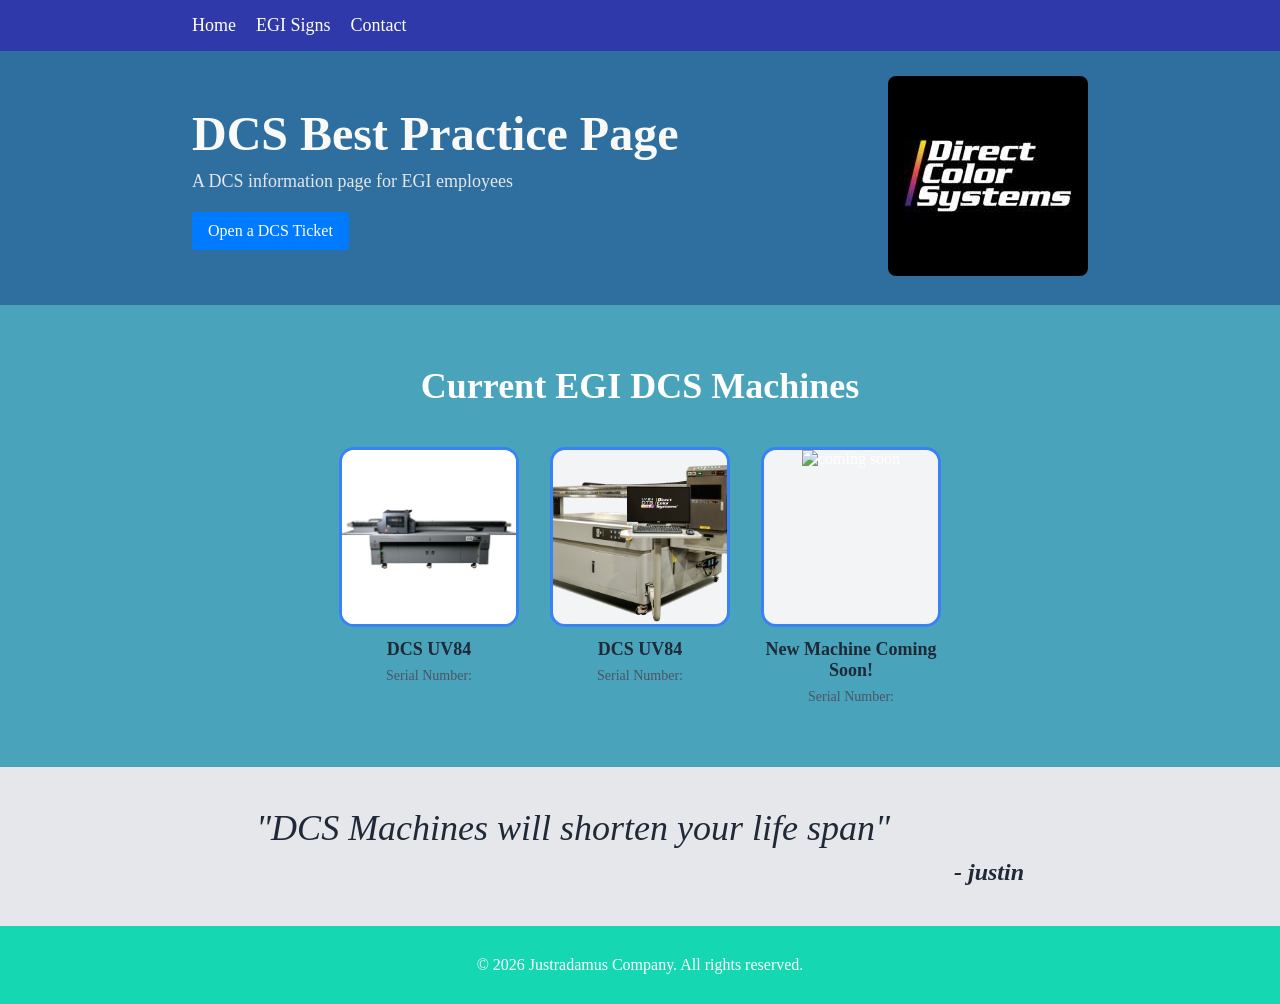
==== index.html @ 3d7916b1 "uv84 changes" ====
<!doctype html>
<html lang="en">
  <head>
    <meta charset="UTF-8" />
    <meta name="viewport" content="width=device-width, initial-scale=1.0" />
    <title>DCS Info</title>
    <link rel="stylesheet" href="style.css" />
  </head>
  <body>
    <div class="header">
      <ul>
        <li><a href="#">Home</a></li>
        <li><a href="http://www.egisigns.com" target="_blank">EGI Signs</a></li>
        <li><a href="#">Contact</a></li>
      </ul>
    </div>

    <div class="hero-section">
      <div class="text">
        <h2 class="hero">DCS Best Practice Page</h2>
        <p class="hero-sec">A DCS information page for EGI employees</p>
        <a
          href="http://www.directcolorsystems.com"
          class="button"
          target="_blank"
          >Open a DCS Ticket</a
        >
      </div>
      <figure>
        <a href="http://www.directcolorsystems.com" target="_blank"
          ><img src="./images/dcs_logo.jpg" alt="DCS"
        /></a>
      </figure>
    </div>

    <div class="info-section">
      <h3 class="info-head">Current EGI DCS Machines</h3>
      <div class="boxes">
        <div class="box">
          <div class="square">
            <a href="machines/UV84.html"
              ><img src="./images/UV84.jpg" alt="UV84"
            /></a>
          </div>
          <h4>DCS UV84</h4>
          <p>Serial Number:</p>
        </div>
        <div class="box">
          <div class="square">
            <a href="../machines/UV84G2.html"
              ><img src="./images/UV84G2.png" alt="UV84G2"
            /></a>
          </div>
          <h4>DCS UV84</h4>
          <p>Serial Number:</p>
        </div>

        <div class="box">
          <div class="square">
            <img src="" alt="coming soon" />
          </div>
          <h4>New Machine Coming Soon!</h4>
          <p>Serial Number:</p>
        </div>
      </div>
    </div>

    <div class="quote-section">
      <blockquote>
        <p>"DCS Machines will shorten your life span"</p>
        <p class="author">- justin</p>
      </blockquote>
    </div>
    <div class="footer">
      <p>&copy; 2026 Justradamus Company. All rights reserved.</p>
    </div>
  </body>
</html>
---- style.css ----
* {
  margin: 0;
  padding: 0;
  box-sizing: border-box;
  color: white;
}

body {
  font-family: Cambria, Cochin, Georgia, Times, "Times New Roman", serif;

  color: white;
  display: flex;
  flex-direction: column;
  min-height: 100vh;
}

/* Header */
.header {
  background-color: #2f39a9;
  display: flex;
  justify-content: space-between;
  align-items: center;
  padding: 15px 15%;
  font-size: 18px;
}

.logo {
  font-size: 24px;
}

.header ul {
  display: flex;
  gap: 20px;
  list-style: none;
}

.header a {
  text-decoration: none;
}

/* Hero Section */
.hero-section {
  background-color: #2e6fa0;
  display: flex;
  justify-content: space-between;
  align-items: center;
  padding: 25px 15%;
  gap: 40px;
}

.text {
  max-width: 500px;
}

.hero {
  color: #f9faf8;
  font-size: 48px;
  font-weight: 800;
  margin-bottom: 10px;
}

.hero-sec {
  color: #e5e7eb;
  font-size: 18px;
  margin-bottom: 20px;
}

.hero-section img {
  width: 200px;
  height: auto;
  border-radius: 8px;
}

/* Info Section */
.info-section {
  background-color: #49a4bb;
  padding: 60px 15%;
  text-align: center;
}

.info-head {
  font-size: 36px;
  font-weight: 800;
  margin-bottom: 40px;
}

.boxes {
  display: flex;
  justify-content: flex-start;
  gap: 31px;
  display: flex;
  justify-content: center;
}

.box {
  width: 180px;
}

.square {
  border: 3px solid #3882f6;
  border-radius: 15px;
  height: 180px;
  width: 180px;
  margin-bottom: 12px;
  overflow: hidden; /* Ensures image corners stay rounded */
  background-color: #f3f4f6;
}
/* from perplexity */
.square img {
  width: 100%;
  height: 100%;
  object-fit: cover; /* Fits image nicely inside without stretching */
}

.box h4 {
  font-size: 18px;
  font-weight: bold;
  margin-bottom: 6px;
  color: #1f2937;
}

.box p {
  font-size: 14px;
  color: #4b5563;
  line-height: 1.4;
}

/* Quote Section */
.quote-section {
  background-color: #e5e7eb;
  padding: 40px 20%;
}

blockquote p {
  font-size: 36px;
  font-style: italic;
  color: #1f2937;
  font-weight: 300;
}

.author {
  font-size: 24px;
  font-weight: bold;
  text-align: right;
  margin-top: 10px;
}

/* Call To Action */
.cta-section {
  padding: 80px 15%;
}

.cta-card {
  background-color: #3882f6;
  color: white;
  border-radius: 8px;
  padding: 40px 80px;
  display: flex;
  justify-content: space-between;
  align-items: center;
}

.cta-button {
  border: 2px solid white;
  background: transparent;
  color: white;
  padding: 10px 30px;
  border-radius: 8px;
  font-weight: bold;
  cursor: pointer;
}

/* Footer */
.footer {
  background-color: #15d8b3;
  color: #e5e7eb;
  text-align: center;
  padding: 30px;
  margin-top: auto;
}

.button {
  display: inline-block;
  padding: 10px 16px;
  background: #007bff;
  color: white;
  text-decoration: none;
  border-radius: 4px;
  font: inherit;
}

h2 {
  color: blue;
}

.everyprint {
  color: black;
  background-color: #007bff;
}
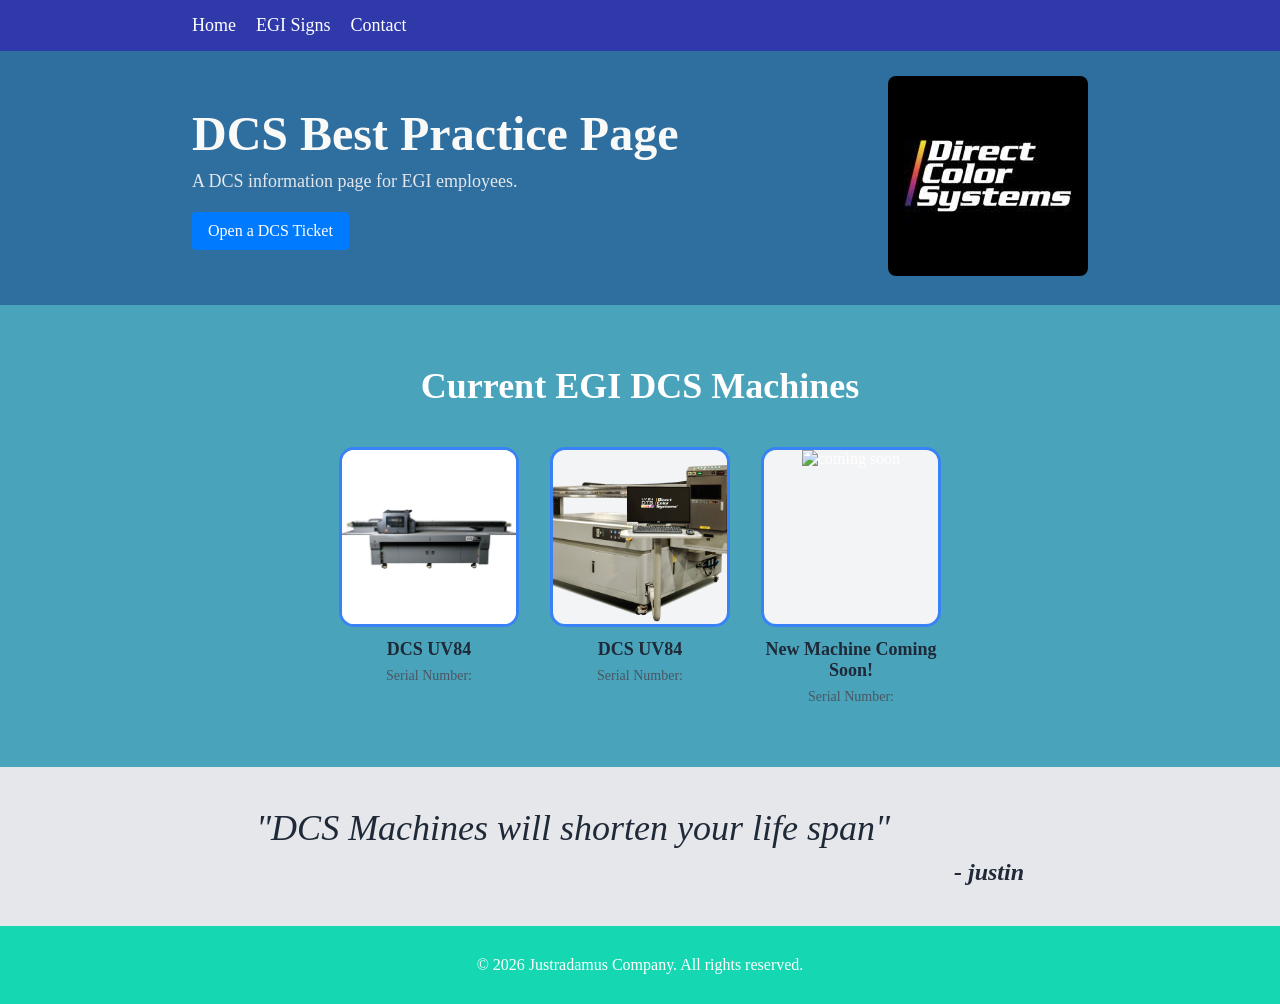
==== commit e6d4e836: "wed night updates" ====
--- a/index.html
+++ b/index.html
@@ -18,7 +18,7 @@
     <div class="hero-section">
       <div class="text">
         <h2 class="hero">DCS Best Practice Page</h2>
-        <p class="hero-sec">A DCS information page for EGI employees</p>
+        <p class="hero-sec">A DCS information page for EGI employees.</p>
         <a
           href="http://www.directcolorsystems.com"
           class="button"
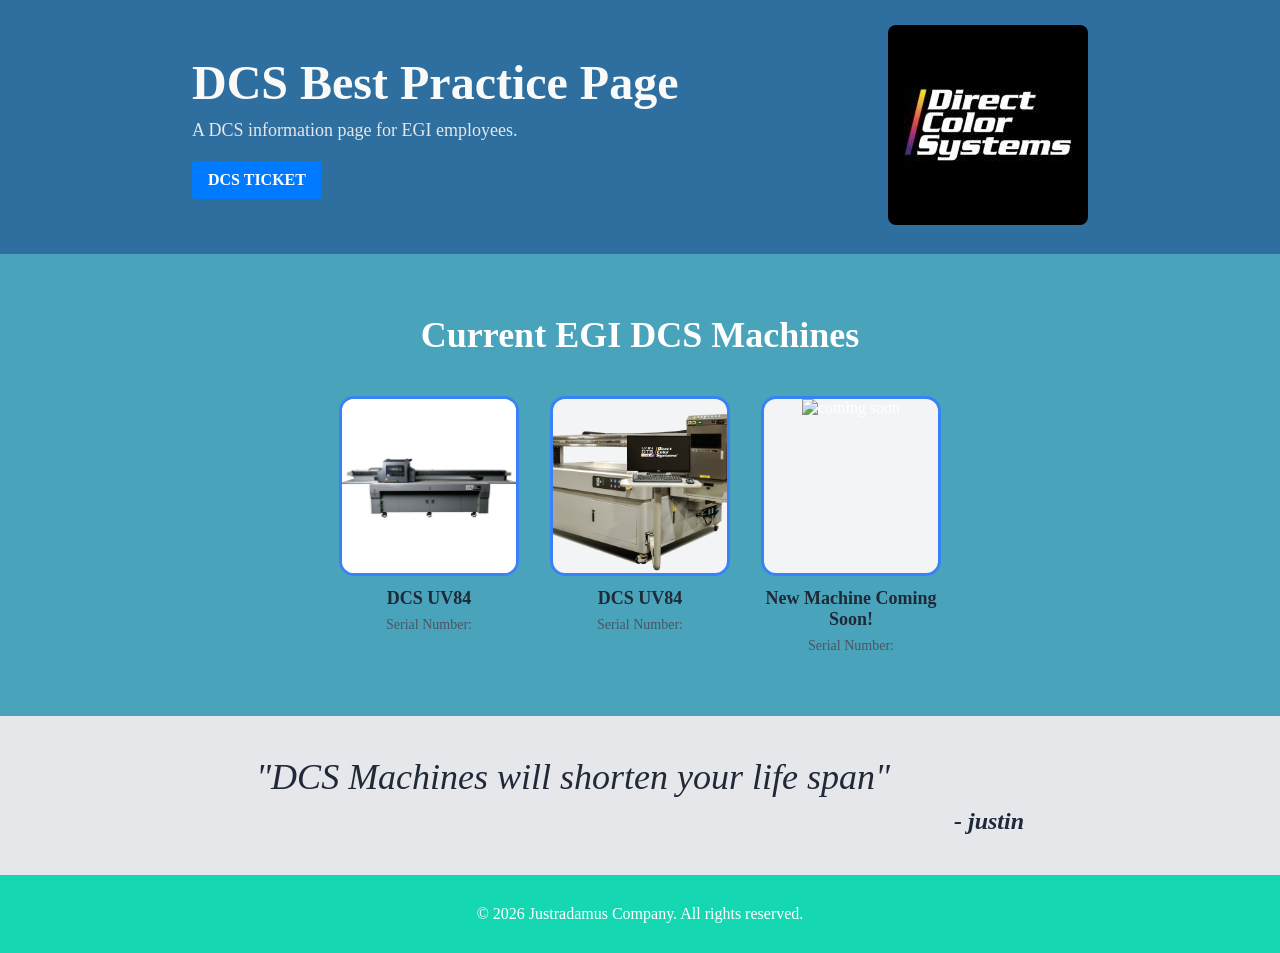
==== commit de4c971f: "monday night updates" ====
--- a/index.html
+++ b/index.html
@@ -7,14 +7,6 @@
     <link rel="stylesheet" href="style.css" />
   </head>
   <body>
-    <div class="header">
-      <ul>
-        <li><a href="#">Home</a></li>
-        <li><a href="http://www.egisigns.com" target="_blank">EGI Signs</a></li>
-        <li><a href="#">Contact</a></li>
-      </ul>
-    </div>
-
     <div class="hero-section">
       <div class="text">
         <h2 class="hero">DCS Best Practice Page</h2>
@@ -23,7 +15,7 @@
           href="http://www.directcolorsystems.com"
           class="button"
           target="_blank"
-          >Open a DCS Ticket</a
+          >DCS TICKET</a
         >
       </div>
       <figure>
--- a/style.css
+++ b/style.css
@@ -12,16 +12,6 @@
   display: flex;
   flex-direction: column;
   min-height: 100vh;
-}
-
-/* Header */
-.header {
-  background-color: #2f39a9;
-  display: flex;
-  justify-content: space-between;
-  align-items: center;
-  padding: 15px 15%;
-  font-size: 18px;
 }
 
 .logo {
@@ -160,7 +150,7 @@
   align-items: center;
 }
 
-.cta-button {
+/* .cta-button {
   border: 2px solid white;
   background: transparent;
   color: white;
@@ -168,7 +158,7 @@
   border-radius: 8px;
   font-weight: bold;
   cursor: pointer;
-}
+} */
 
 /* Footer */
 .footer {
@@ -187,6 +177,7 @@
   text-decoration: none;
   border-radius: 4px;
   font: inherit;
+  font-weight: bolder;
 }
 
 h2 {
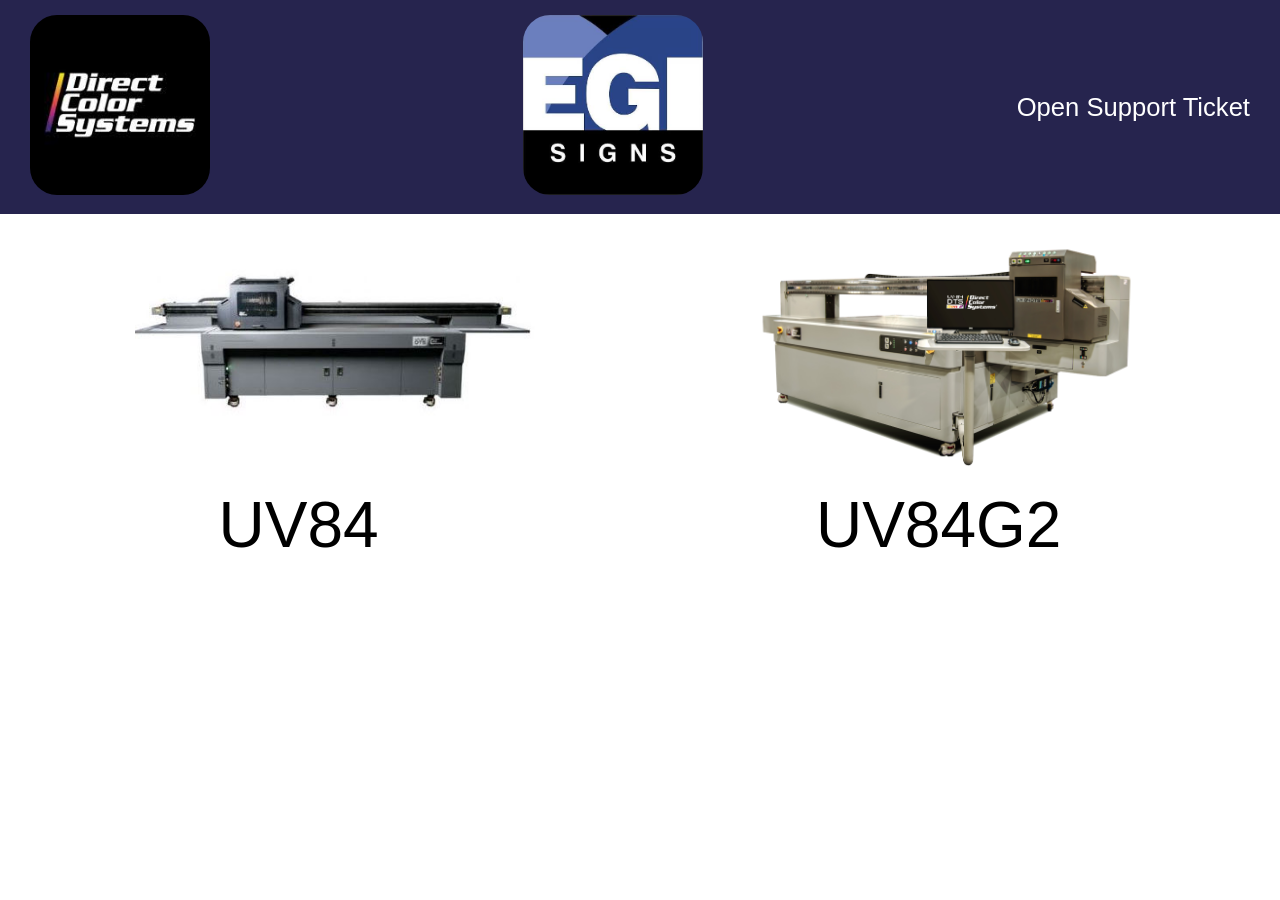
==== commit 8644a306: "first commit" ====
--- a/index.html
+++ b/index.html
@@ -3,68 +3,34 @@
   <head>
     <meta charset="UTF-8" />
     <meta name="viewport" content="width=device-width, initial-scale=1.0" />
-    <title>DCS Info</title>
+    <title>EGI DCS Knowledge Base</title>
     <link rel="stylesheet" href="style.css" />
   </head>
   <body>
-    <div class="hero-section">
-      <div class="text">
-        <h2 class="hero">DCS Best Practice Page</h2>
-        <p class="hero-sec">A DCS information page for EGI employees.</p>
-        <a
-          href="http://www.directcolorsystems.com"
-          class="button"
-          target="_blank"
-          >DCS TICKET</a
-        >
-      </div>
-      <figure>
-        <a href="http://www.directcolorsystems.com" target="_blank"
-          ><img src="./images/dcs_logo.jpg" alt="DCS"
-        /></a>
-      </figure>
+    <header class="site-header">
+      <a href="http://www.directcolorsystems.com"
+        ><img src="images/dcs_logo.jpg" alt="dcs logo"
+      /></a>
+      <a href="http://www.egisigns.com"
+        ><img src="images/egi.jpeg" alt="egi logo"
+      /></a>
+
+      <ul class="nav-links">
+        <li><a href="#">Open Support Ticket</a></li>
+      </ul>
+    </header>
+
+    <div class="machines">
+      <a href="machines/UV84.html"
+        ><img src="images/zoomeduv84.jpg" alt="uv84"
+      /></a>
+      <a href="machines/UV84G2.html"
+        ><img src="images/UV84G2.png" alt="uv84g2"
+      /></a>
     </div>
-
-    <div class="info-section">
-      <h3 class="info-head">Current EGI DCS Machines</h3>
-      <div class="boxes">
-        <div class="box">
-          <div class="square">
-            <a href="machines/UV84.html"
-              ><img src="./images/UV84.jpg" alt="UV84"
-            /></a>
-          </div>
-          <h4>DCS UV84</h4>
-          <p>Serial Number:</p>
-        </div>
-        <div class="box">
-          <div class="square">
-            <a href="../machines/UV84G2.html"
-              ><img src="./images/UV84G2.png" alt="UV84G2"
-            /></a>
-          </div>
-          <h4>DCS UV84</h4>
-          <p>Serial Number:</p>
-        </div>
-
-        <div class="box">
-          <div class="square">
-            <img src="" alt="coming soon" />
-          </div>
-          <h4>New Machine Coming Soon!</h4>
-          <p>Serial Number:</p>
-        </div>
-      </div>
-    </div>
-
-    <div class="quote-section">
-      <blockquote>
-        <p>"DCS Machines will shorten your life span"</p>
-        <p class="author">- justin</p>
-      </blockquote>
-    </div>
-    <div class="footer">
-      <p>&copy; 2026 Justradamus Company. All rights reserved.</p>
+    <div class="captions">
+      <p>UV84</p>
+      <p>UV84G2</p>
     </div>
   </body>
 </html>
--- a/style.css
+++ b/style.css
@@ -1,190 +1,62 @@
 * {
+  margin: 0px;
+  padding: 0px;
+  font-family: Arial, Helvetica, sans-serif;
+}
+
+.site-header {
+  display: flex;
+  flex: auto;
+
+  align-items: center;
+  justify-content: space-between;
+  padding: 15px 30px;
+  background-color: rgb(38, 36, 78);
+}
+
+.site-header img {
+  width: 180px;
+  height: auto;
+  border-radius: 15%;
+}
+
+.nav-links {
+  display: flex;
+  list-style: none;
+  gap: 25px;
   margin: 0;
   padding: 0;
-  box-sizing: border-box;
-  color: white;
 }
 
-body {
-  font-family: Cambria, Cochin, Georgia, Times, "Times New Roman", serif;
+.nav-links a {
+  text-decoration: none;
+  color: white;
+  font-size: 1.6em;
+}
 
+.machines {
+  display: flex;
+  align-items: center;
+  justify-content: space-around;
+  padding: 15px 30px;
+}
+
+.machines img {
+  width: 400px;
+}
+
+h1 {
+  background-color: rgb(53, 52, 76);
   color: white;
   display: flex;
-  flex-direction: column;
-  min-height: 100vh;
+  justify-content: center;
+  font-size: 80px;
 }
-
-.logo {
-  font-size: 24px;
+.captions {
+  display: flex;
+  align-items: center;
+  justify-content: space-around;
+  font-size: 4em;
+  font-style: bolder;
+  font-family: Arial, Helvetica, sans-serif;
 }
-
-.header ul {
-  display: flex;
-  gap: 20px;
-  list-style: none;
-}
-
-.header a {
-  text-decoration: none;
-}
-
-/* Hero Section */
-.hero-section {
-  background-color: #2e6fa0;
-  display: flex;
-  justify-content: space-between;
-  align-items: center;
-  padding: 25px 15%;
-  gap: 40px;
-}
-
-.text {
-  max-width: 500px;
-}
-
-.hero {
-  color: #f9faf8;
-  font-size: 48px;
-  font-weight: 800;
-  margin-bottom: 10px;
-}
-
-.hero-sec {
-  color: #e5e7eb;
-  font-size: 18px;
-  margin-bottom: 20px;
-}
-
-.hero-section img {
-  width: 200px;
-  height: auto;
-  border-radius: 8px;
-}
-
-/* Info Section */
-.info-section {
-  background-color: #49a4bb;
-  padding: 60px 15%;
-  text-align: center;
-}
-
-.info-head {
-  font-size: 36px;
-  font-weight: 800;
-  margin-bottom: 40px;
-}
-
-.boxes {
-  display: flex;
-  justify-content: flex-start;
-  gap: 31px;
-  display: flex;
-  justify-content: center;
-}
-
-.box {
-  width: 180px;
-}
-
-.square {
-  border: 3px solid #3882f6;
-  border-radius: 15px;
-  height: 180px;
-  width: 180px;
-  margin-bottom: 12px;
-  overflow: hidden; /* Ensures image corners stay rounded */
-  background-color: #f3f4f6;
-}
-/* from perplexity */
-.square img {
-  width: 100%;
-  height: 100%;
-  object-fit: cover; /* Fits image nicely inside without stretching */
-}
-
-.box h4 {
-  font-size: 18px;
-  font-weight: bold;
-  margin-bottom: 6px;
-  color: #1f2937;
-}
-
-.box p {
-  font-size: 14px;
-  color: #4b5563;
-  line-height: 1.4;
-}
-
-/* Quote Section */
-.quote-section {
-  background-color: #e5e7eb;
-  padding: 40px 20%;
-}
-
-blockquote p {
-  font-size: 36px;
-  font-style: italic;
-  color: #1f2937;
-  font-weight: 300;
-}
-
-.author {
-  font-size: 24px;
-  font-weight: bold;
-  text-align: right;
-  margin-top: 10px;
-}
-
-/* Call To Action */
-.cta-section {
-  padding: 80px 15%;
-}
-
-.cta-card {
-  background-color: #3882f6;
-  color: white;
-  border-radius: 8px;
-  padding: 40px 80px;
-  display: flex;
-  justify-content: space-between;
-  align-items: center;
-}
-
-/* .cta-button {
-  border: 2px solid white;
-  background: transparent;
-  color: white;
-  padding: 10px 30px;
-  border-radius: 8px;
-  font-weight: bold;
-  cursor: pointer;
-} */
-
-/* Footer */
-.footer {
-  background-color: #15d8b3;
-  color: #e5e7eb;
-  text-align: center;
-  padding: 30px;
-  margin-top: auto;
-}
-
-.button {
-  display: inline-block;
-  padding: 10px 16px;
-  background: #007bff;
-  color: white;
-  text-decoration: none;
-  border-radius: 4px;
-  font: inherit;
-  font-weight: bolder;
-}
-
-h2 {
-  color: blue;
-}
-
-.everyprint {
-  color: black;
-  background-color: #007bff;
-}
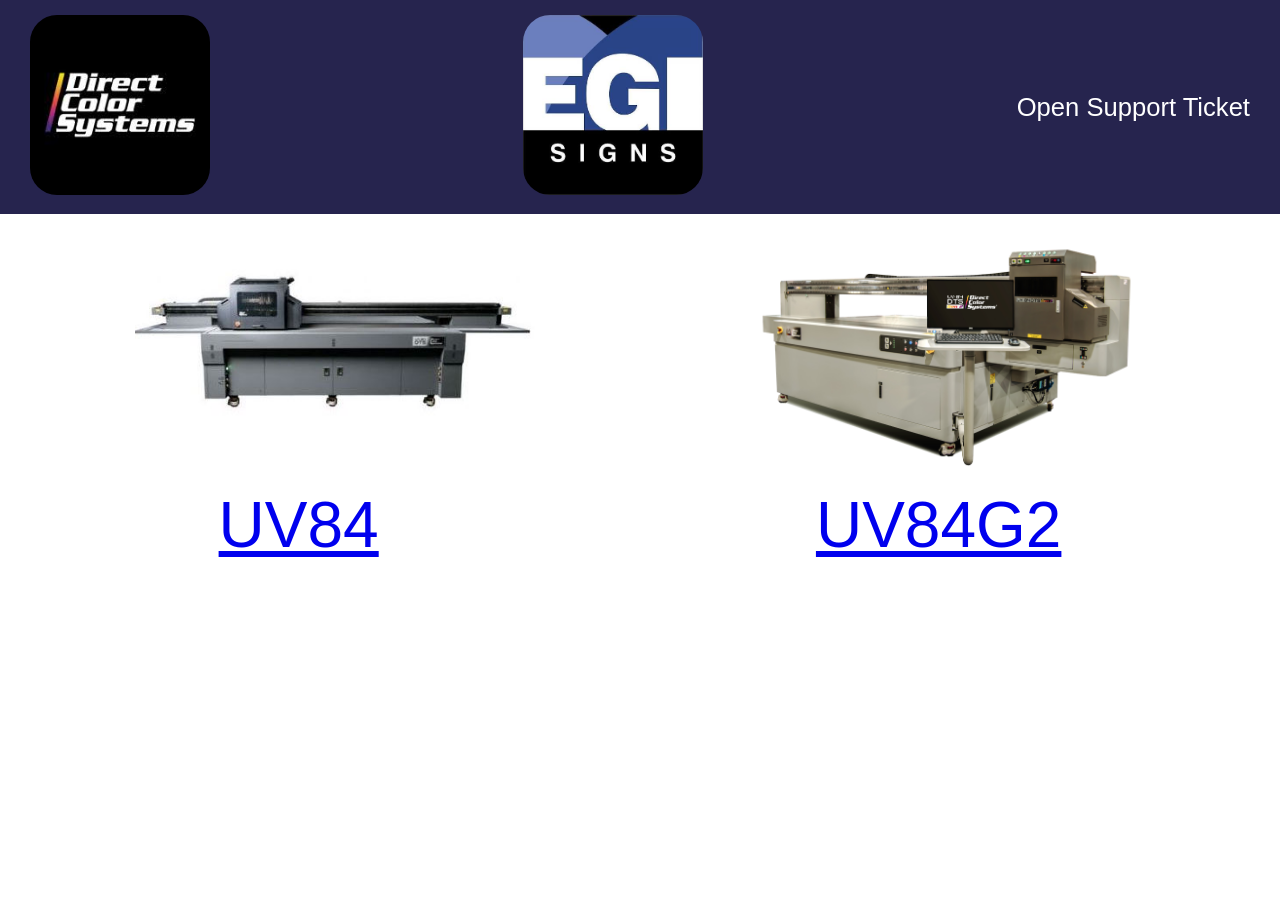
==== commit f48484bd: "test branch" ====
--- a/index.html
+++ b/index.html
@@ -29,8 +29,8 @@
       /></a>
     </div>
     <div class="captions">
-      <p>UV84</p>
-      <p>UV84G2</p>
+      <a href="machines/UV84.html"><p>UV84</p></a>
+      <a href="machines/UV84G2.html"><p>UV84G2</p></a>
     </div>
   </body>
 </html>
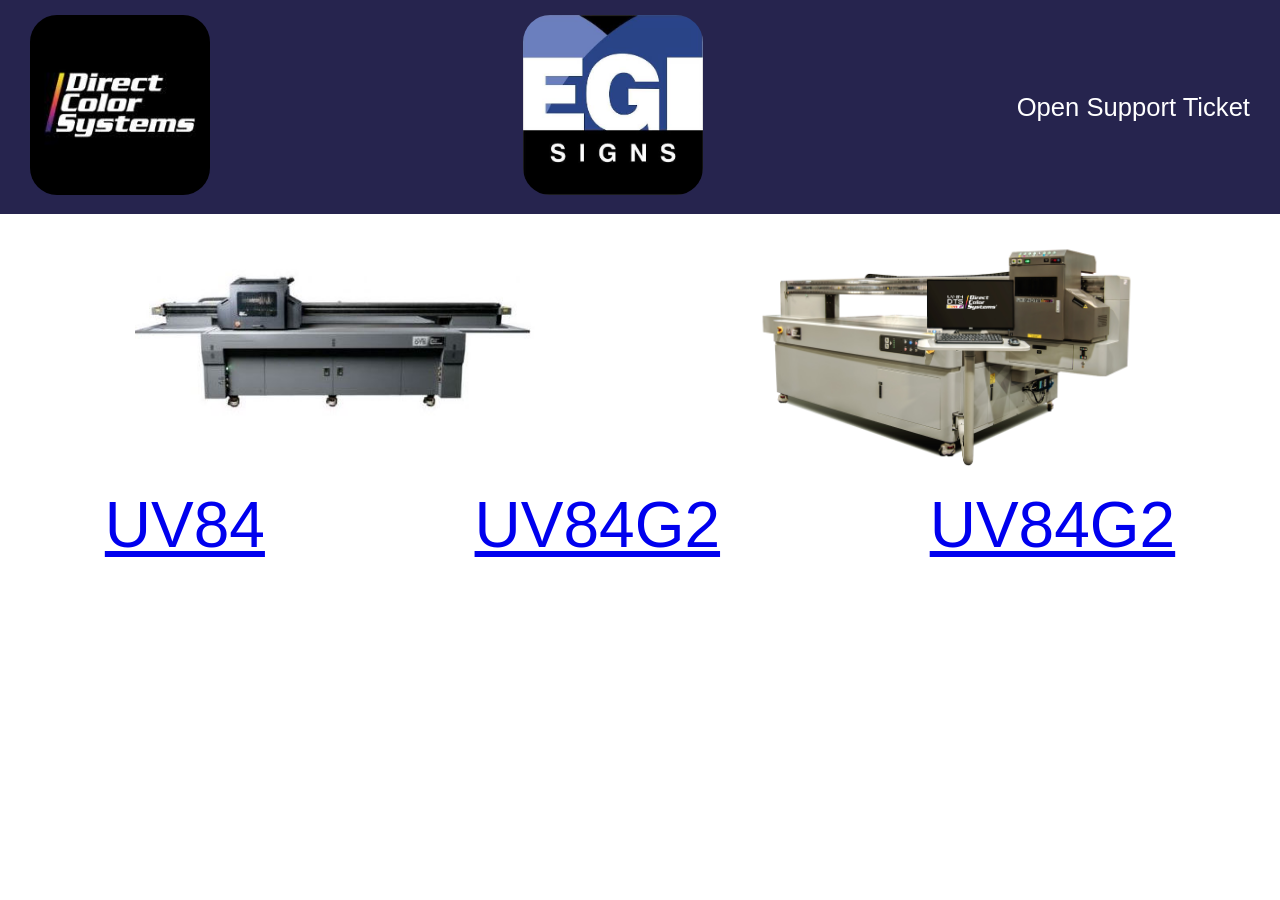
==== commit 0f3ddcdd: "before dinner update" ====
--- a/index.html
+++ b/index.html
@@ -31,6 +31,7 @@
     <div class="captions">
       <a href="machines/UV84.html"><p>UV84</p></a>
       <a href="machines/UV84G2.html"><p>UV84G2</p></a>
+      <a href="machines/UV84G2.html"><p>UV84G2</p></a>
     </div>
   </body>
 </html>
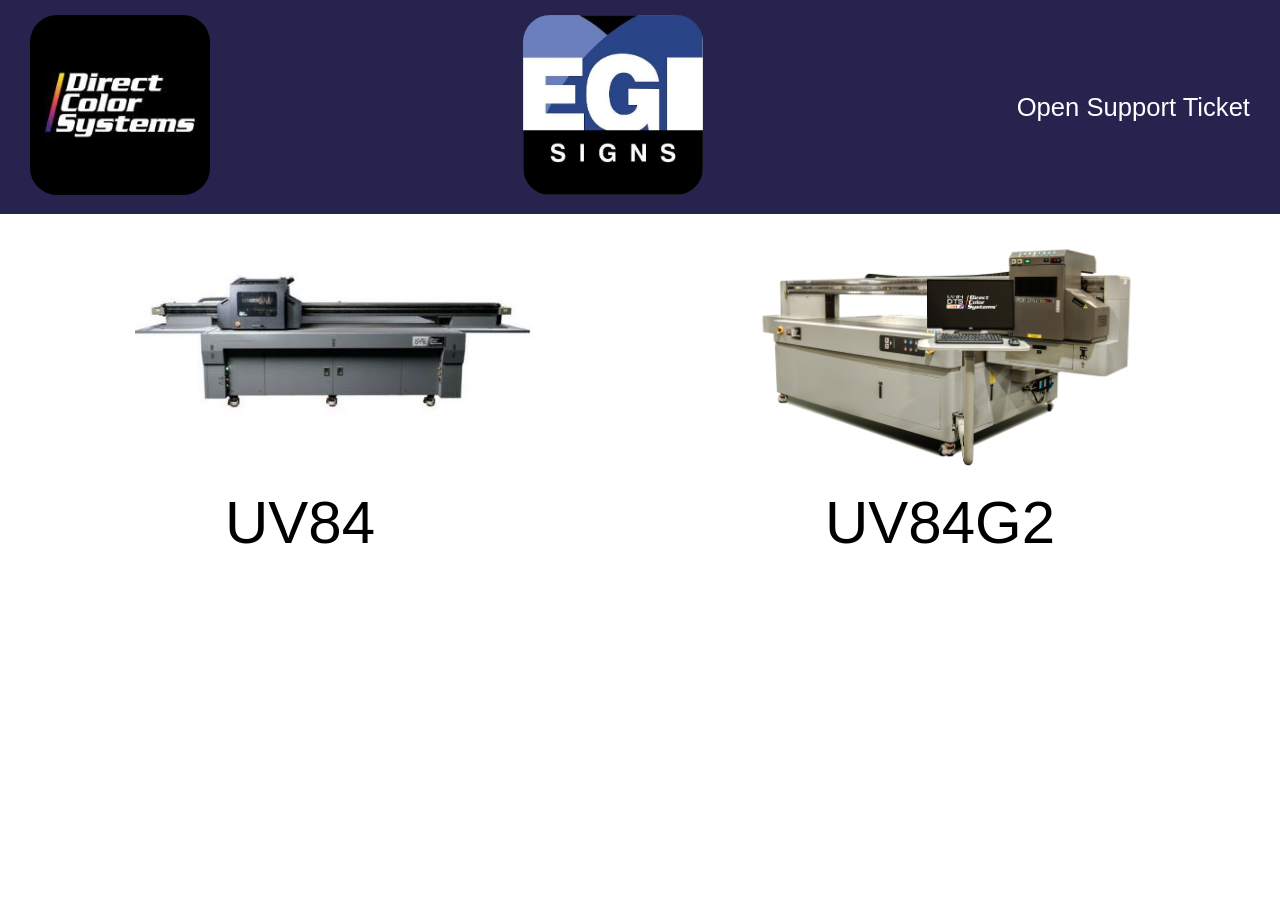
==== commit 15002cc0: "go rays" ====
--- a/index.html
+++ b/index.html
@@ -31,7 +31,6 @@
     <div class="captions">
       <a href="machines/UV84.html"><p>UV84</p></a>
       <a href="machines/UV84G2.html"><p>UV84G2</p></a>
-      <a href="machines/UV84G2.html"><p>UV84G2</p></a>
     </div>
   </body>
 </html>
--- a/style.css
+++ b/style.css
@@ -45,12 +45,12 @@
   width: 400px;
 }
 
-h1 {
-  background-color: rgb(53, 52, 76);
-  color: white;
+.captions a {
+  color: black;
   display: flex;
   justify-content: center;
-  font-size: 80px;
+  font-size: 60px;
+  text-decoration: none;
 }
 .captions {
   display: flex;
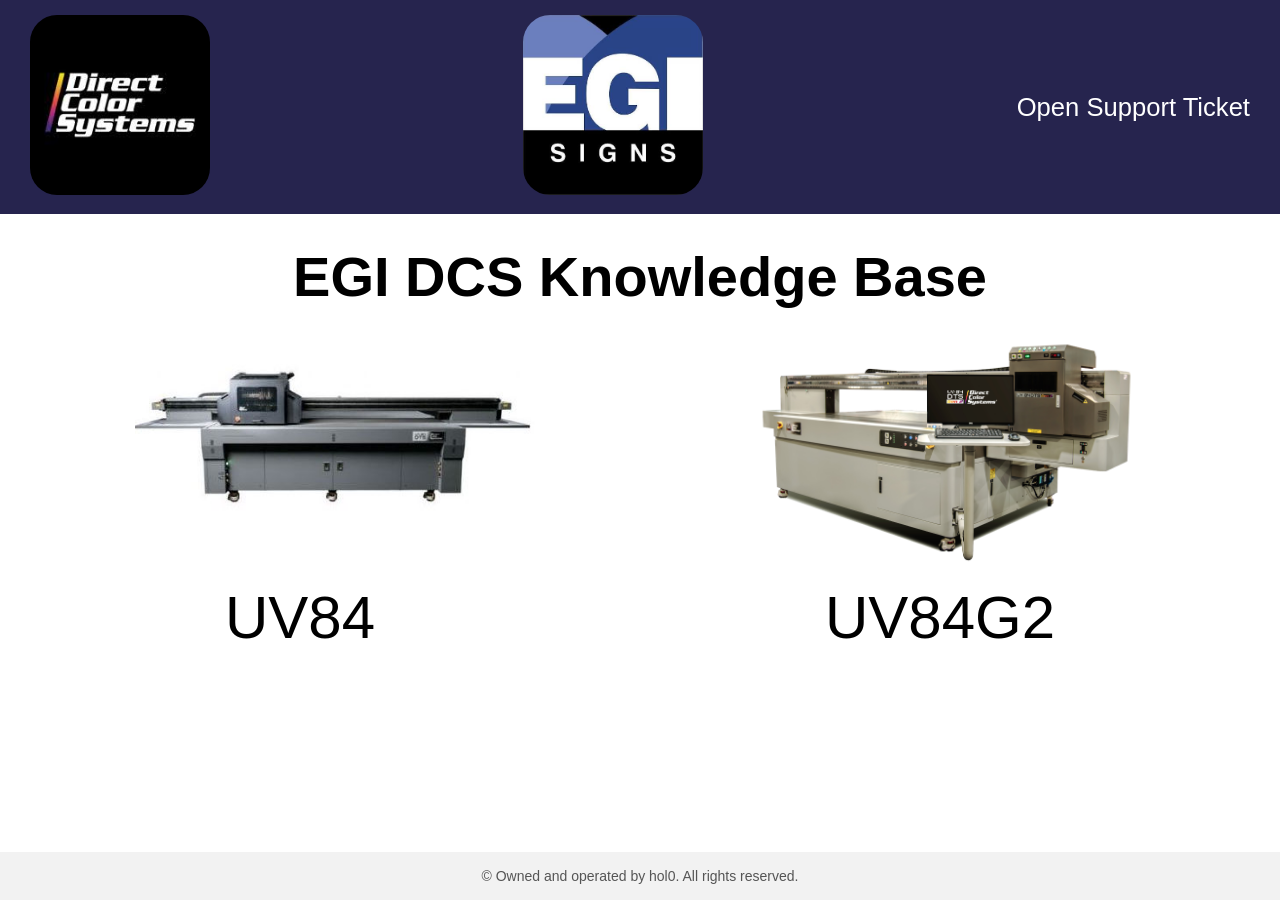
==== commit 3d096b10: "thursday night fb" ====
--- a/index.html
+++ b/index.html
@@ -19,6 +19,7 @@
         <li><a href="#">Open Support Ticket</a></li>
       </ul>
     </header>
+    <h1>EGI DCS Knowledge Base</h1>
 
     <div class="machines">
       <a href="machines/UV84.html"
@@ -32,5 +33,8 @@
       <a href="machines/UV84.html"><p>UV84</p></a>
       <a href="machines/UV84G2.html"><p>UV84G2</p></a>
     </div>
+    <footer class="site-footer">
+      <p>&copy; Owned and operated by hol0. All rights reserved.</p>
+    </footer>
   </body>
 </html>
--- a/style.css
+++ b/style.css
@@ -33,7 +33,12 @@
   color: white;
   font-size: 1.6em;
 }
-
+h1 {
+  display: flex;
+  justify-content: center;
+  margin-top: 30px;
+  font-size: 3.5rem;
+}
 .machines {
   display: flex;
   align-items: center;
@@ -60,3 +65,12 @@
   font-style: bolder;
   font-family: Arial, Helvetica, sans-serif;
 }
+
+.site-footer {
+  text-align: center;
+  padding: 1rem;
+  background: #f2f2f2;
+  color: #555;
+  font-size: 0.875rem;
+  margin-top: 200px;
+}
